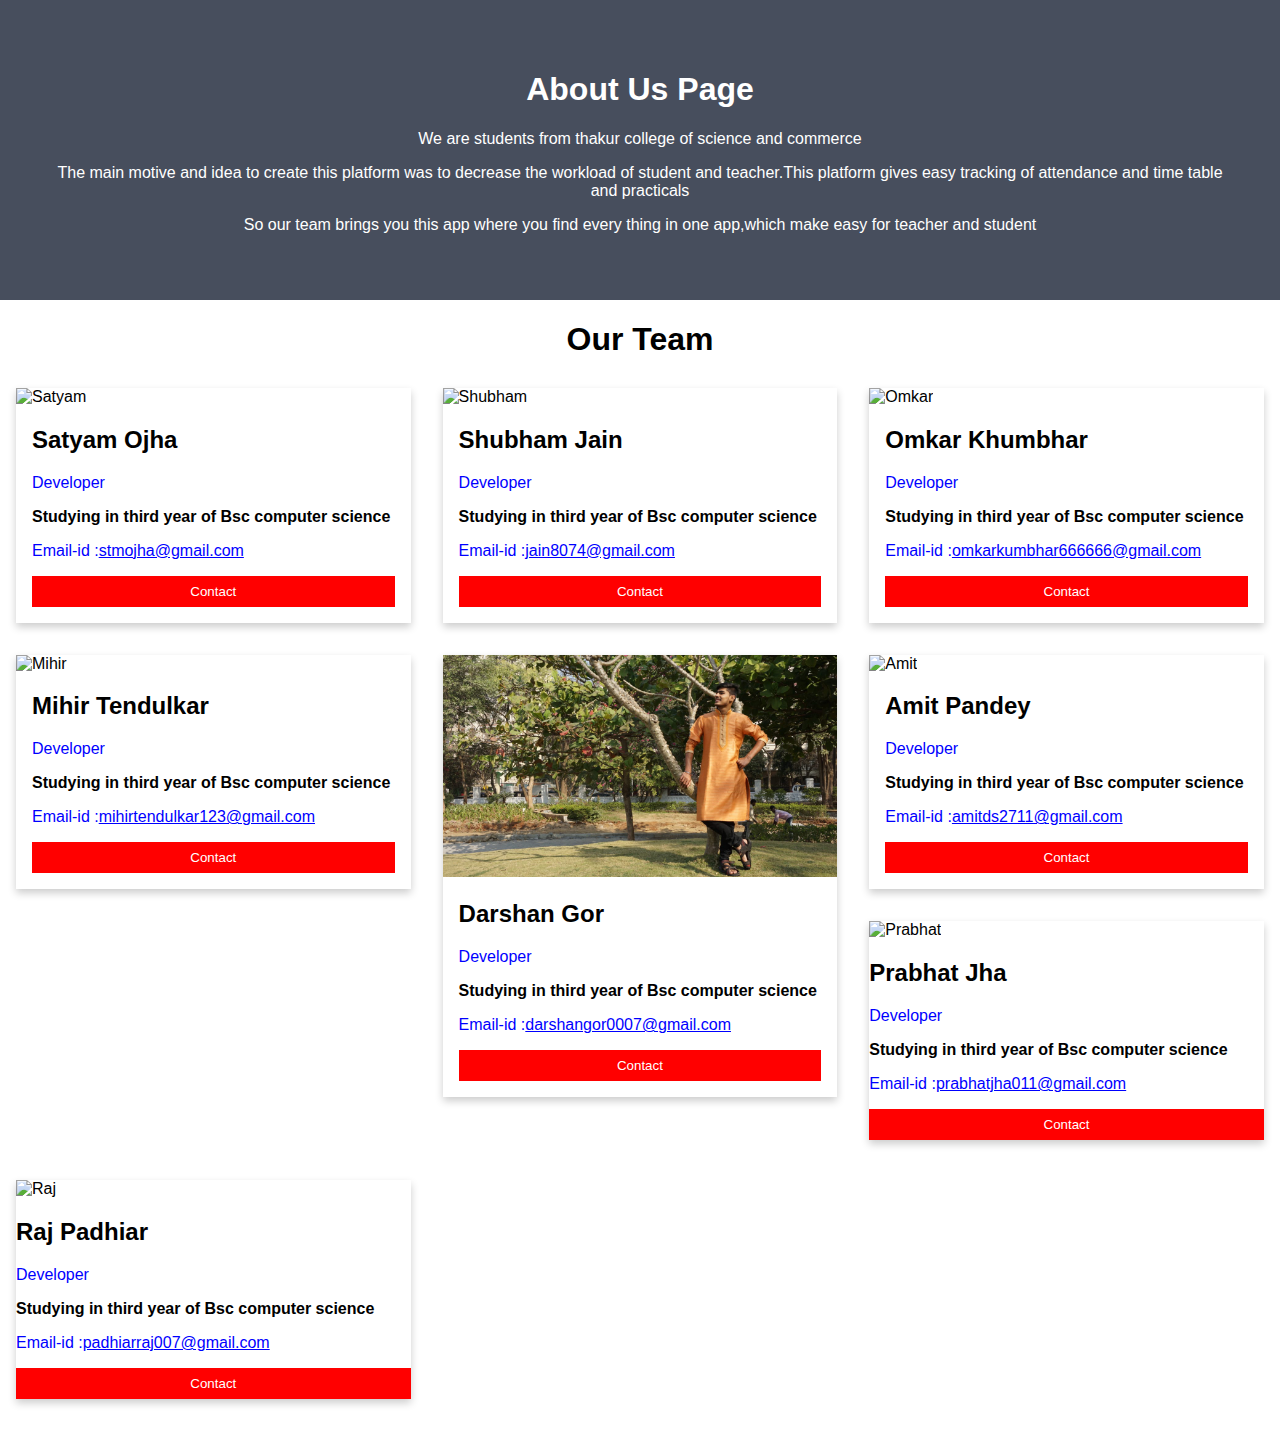
==== master/developer.html @ 7ed30af8 "Add files via upload" ====
<!DOCTYPE html>
<html>
<head>
<meta name="viewport" content="width=device-width, initial-scale=1">
<style>
body {
  font-family: Arial, Helvetica, sans-serif;
  margin: 0;
}

html {
  box-sizing: border-box;
}

*, *:before, *:after {
  box-sizing: inherit;
}

.column {
  float: left;
  width: 33.33%;
  margin-bottom: 16px;
  padding: 0 8px;
}

.card {
  box-shadow: 0 4px 8px 0 rgba(0, 0, 0, 0.2);
  margin: 8px;
}

.about-section {
  padding: 50px;
  text-align: center;
  background-color: #474e5d;
  color: white;
}

.container {
  padding: 0 16px;
}

.container::after, .row::after {
  content: "";
  clear: both;
  display: table;
}


.title {
  color: blue;
}

.button {
  border: none;
  outline: 0;
  display: inline-block;
  padding: 8px;
  color: white;
  background-color: red;
  text-align: center;
  cursor: pointer;
  width: 100%;
}

.button:hover {
  background-color: red;
}

@media screen and (max-width: 650px) {
  .column {
    width: 100%;
    display: block;
  }
}
</style>
</head>
<body>

<div class="about-section">
  <h1>About Us Page</h1>
  <p>We are students from thakur college of science and commerce</p>
  <p>The main motive and idea to create this platform was to decrease the workload of student and teacher.This platform gives easy tracking of attendance and time table and practicals</p>
  <p>So our team brings you this app where you find every thing in one app,which make easy for teacher and student</p>
</div>

<h1 style="text-align:center">Our Team</h1>
  <div class="column">
    <div class="card">
      <img src="satyamnew.JPG" alt="Satyam" style="width:100%">
      <div class="container">
        <h2>Satyam Ojha</h2>
        <p class="title">Developer</p>
        <p><b>Studying in third year of Bsc computer science</b></p>
        <p class="title">Email-id :<u>stmojha@gmail.com</u></p>
        <p><button class="button">Contact</button></p>
      </div>
    </div>
  </div>

  <div class="column">
    <div class="card">
      <img src="shubam.JPG" alt="Shubham" style="width:100%">
      <div class="container">
        <h2>Shubham Jain</h2>
        <p class="title">Developer</p>
        <p><b>Studying in third year of Bsc computer science</b></p>
        <p class="title">Email-id :<u>jain8074@gmail.com</u></p>
        <p><button class="button">Contact</button></p>
      </div>
    </div>
  </div>

  <div class="column">
    <div class="card">
      <img src="omkarnew.JPG" alt="Omkar" style="width:100%";>
      <div class="container">
        <h2>Omkar Khumbhar</h2>
        <p class="title">Developer</p>
        <p><b>Studying in third year of Bsc computer science</b></p>
        <p class="title">Email-id :<u>omkarkumbhar666666@gmail.com</u></p>
        <p><button class="button">Contact</button></p>
      </div>
    </div>
  </div>

 <div class="column">
    <div class="card">
      <img src="mihirnew.JPG" alt="Mihir" style="width:100%">
      <div class="container">
        <h2>Mihir Tendulkar</h2>
        <p class="title">Developer</p>
        <p><b>Studying in third year of Bsc computer science</b></p>
        <p class="title">Email-id :<u>mihirtendulkar123@gmail.com</u></p>
        <p><button class="button">Contact</button></p>
      </div>
    </div>
 </div>


 <div class="column">
    <div class="card">
      <img src="darshan.jpeg" alt="Darshan" style="width:100%">
      <div class="container">
        <h2>Darshan Gor</h2>
        <p class="title">Developer</p>
        <p><b>Studying in third year of Bsc computer science</b></p>
        <p class="title">Email-id :<u>darshangor0007@gmail.com</u></p>
        <p><button class="button">Contact</button></p>
      </div>
    </div>
 </div>


 <div class="column">
    <div class="card">
      <img src="amit.JPG" alt="Amit" style="width:100%">
      <div class="container">
        <h2>Amit Pandey</h2>
        <p class="title">Developer</p>
        <p><b>Studying in third year of Bsc computer science </b></p>
        <p class="title">Email-id :<u>amitds2711@gmail.com</u></p>
        <p><a href=""><button class="button">Contact</button></a></p>
      </div>
    </div>
 </div>

 <div class="column">
    <div class="card">
      <img src="prabhat.jpg" alt="Prabhat" style="width:100%" style="width:50px;height:60px;>
      <div class="container">
        <h2>Prabhat Jha</h2>
        <p class="title">Developer</p>
        <p><b>Studying in third year of Bsc computer science</b> </p>
        <p class="title">Email-id :<u>prabhatjha011@gmail.com</p>
        <p><button class="button">Contact</button></p>
      </div>
    </div>
 </div>
 <div class="column">
    <div class="card">
      <img src="/w3images/team3.jpg" alt="Raj" style="width:100%" style="width:50px;height:60px;>
      <div class="container">
        <h2>Raj Padhiar</h2>
        <p class="title">Developer</p>
        <p><b>Studying in third year of Bsc computer science</b> </p>
        <p class="title">Email-id :<u>padhiarraj007@gmail.com</u></p>
        <p><button class="button">Contact</button></p>
      </div>
    </div>
 </div>


</body>
</html>
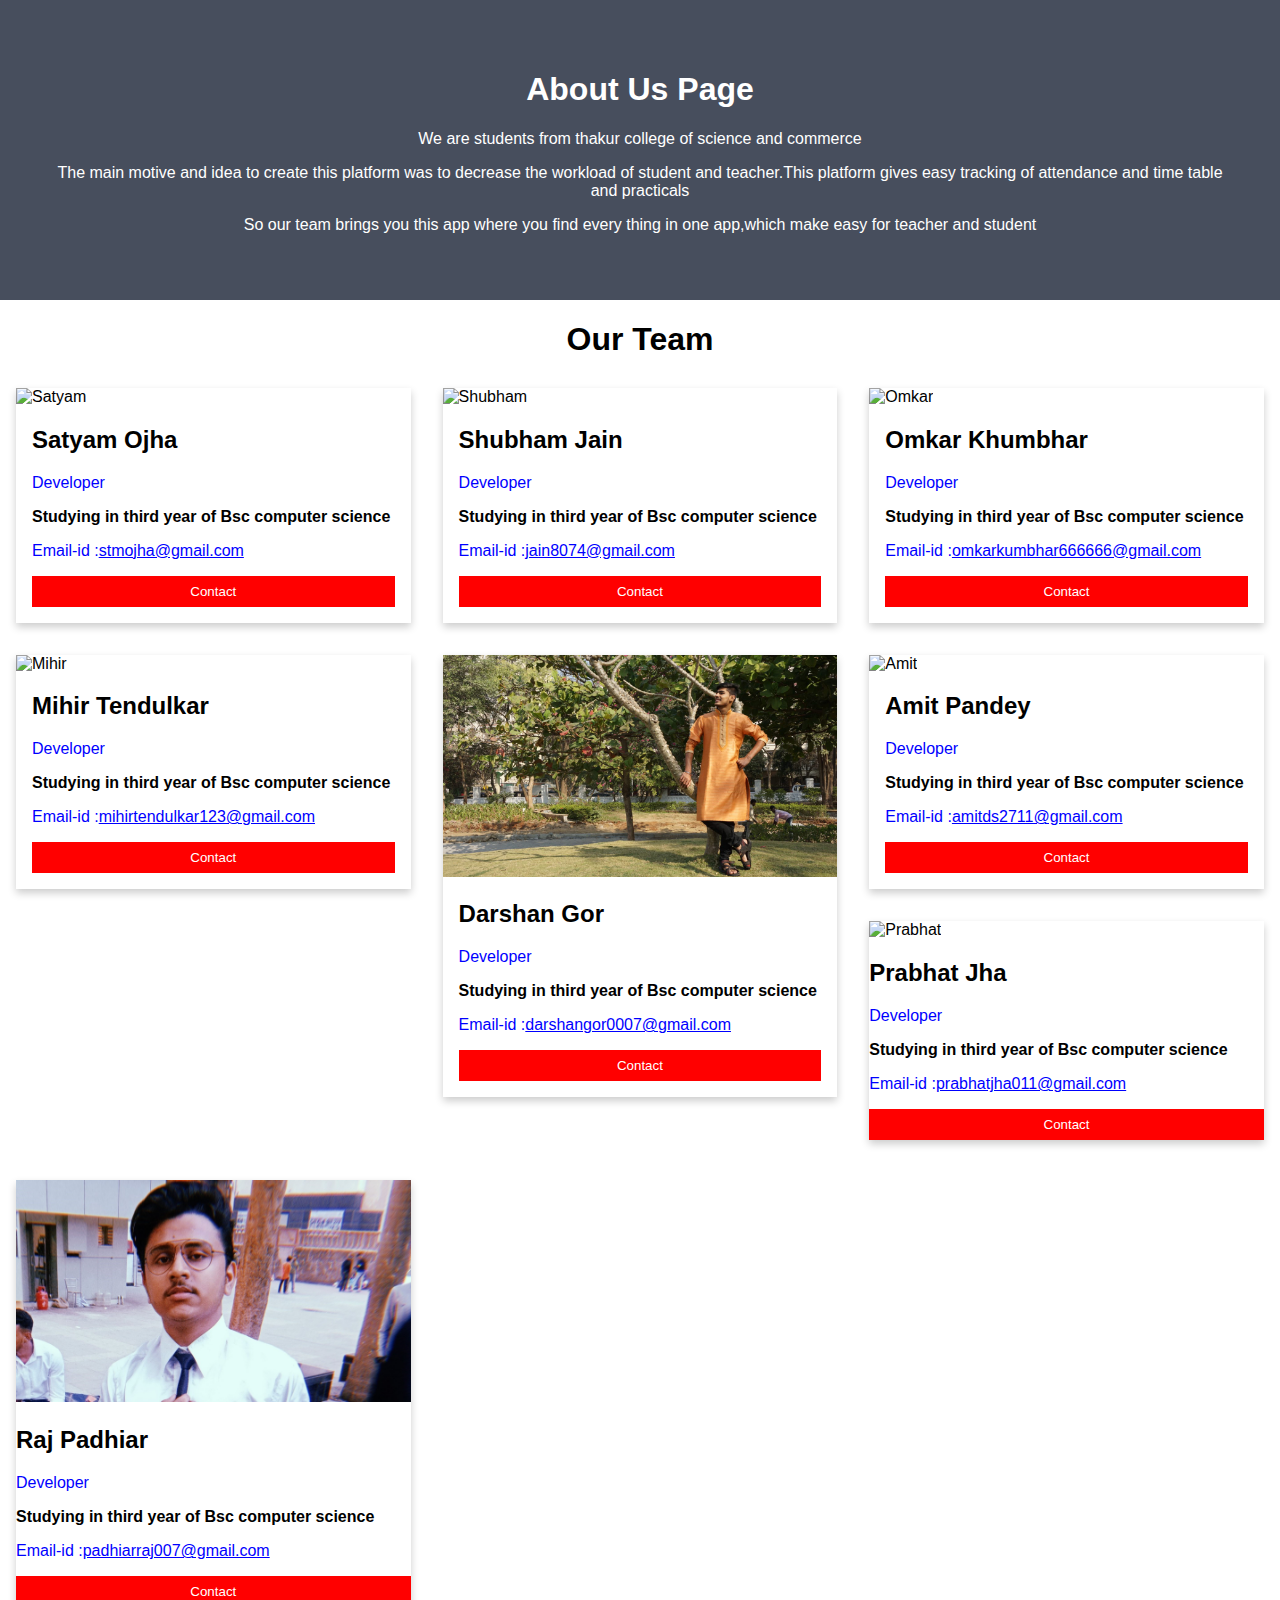
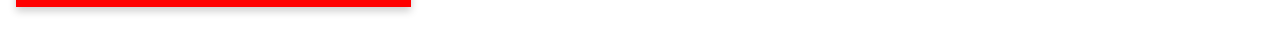
==== commit 1f899113: "Add files via upload" ====
--- a/master/developer.html
+++ b/master/developer.html
@@ -178,7 +178,7 @@
  </div>
  <div class="column">
     <div class="card">
-      <img src="/w3images/team3.jpg" alt="Raj" style="width:100%" style="width:50px;height:60px;>
+      <img src="raj5.jpeg" alt="Raj" style="width:100%" style="width:50px;height:60px;>
       <div class="container">
         <h2>Raj Padhiar</h2>
         <p class="title">Developer</p>
